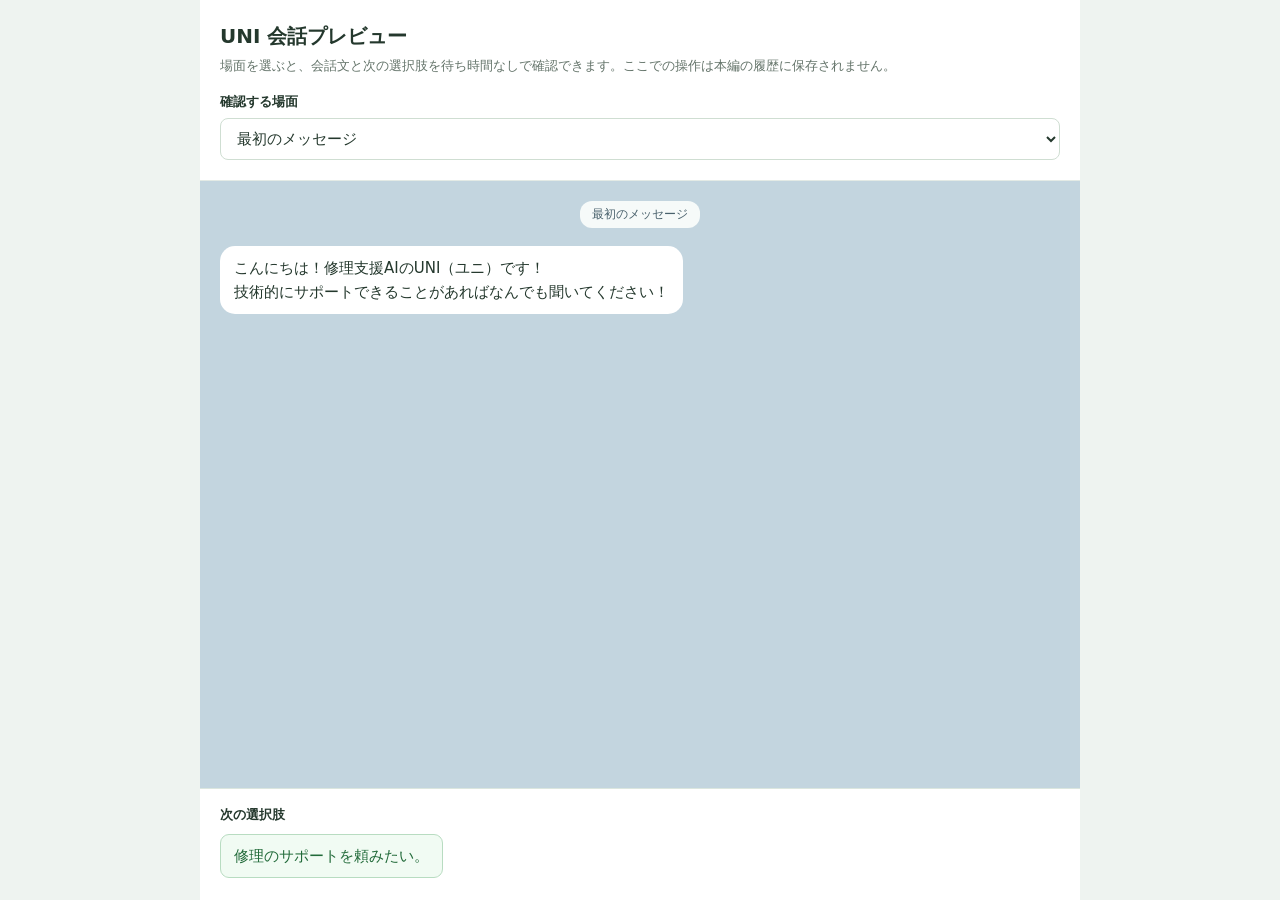
==== chatTalk/story-preview.html @ e6504bb5 "Add files via upload" ====
<!doctype html>
<html lang="ja">
  <head>
    <meta charset="UTF-8" />
    <meta name="viewport" content="width=device-width, initial-scale=1" />
    <title>UNI 会話プレビュー</title>
    <style>
      * { box-sizing: border-box; }
      body { margin: 0; color: #24382d; background: #eef3f0; font: 15px/1.6 system-ui, sans-serif; }
      .preview-shell { width: min(880px, 100%); min-height: 100dvh; margin: auto; background: #fff; display: flex; flex-direction: column; }
      header { padding: 20px; border-bottom: 1px solid #e3eae5; }
      h1 { margin: 0 0 4px; font-size: 20px; }
      .note { margin: 0 0 15px; color: #64746a; font-size: 13px; }
      label { display: block; margin-bottom: 5px; font-size: 13px; font-weight: 700; }
      select { width: 100%; padding: 10px 12px; border: 1px solid #cfded2; border-radius: 8px; background: #fff; color: inherit; font: inherit; }
      main { flex: 1; padding: 20px; background: #c3d5df; }
      .scene-heading { margin: 0 auto 18px; width: fit-content; padding: 4px 12px; border-radius: 12px; background: #f6faf9; color: #49616c; font-size: 12px; }
      .bubble { max-width: min(78%, 560px); width: fit-content; margin: 0 auto 12px 0; padding: 10px 14px; border-radius: 15px; background: #fff; white-space: pre-wrap; overflow-wrap: anywhere; }
      .bubble.mine { margin: 0 0 12px auto; background: #a9ee8e; }
      .bubble.image { min-width: 180px; min-height: 90px; border: 1px dashed #bbcfc0; background: #f8faf9; display: grid; place-items: center; color: #62756a; }
      .timing { margin: 0 0 18px; color: #4d6571; font-size: 12px; }
      .variant-switch { display: flex; flex-wrap: wrap; gap: 8px; margin: 0 0 18px; }
      .variant-switch button[aria-pressed="true"] { border-color: #158b4b; background: #d6f2df; }
      footer { padding: 16px 20px 22px; border-top: 1px solid #dbe6df; }
      .next-heading { margin: 0 0 8px; font-size: 13px; font-weight: 700; }
      .choices { display: flex; flex-wrap: wrap; gap: 8px; }
      button { padding: 9px 13px; border: 1px solid #b8dcc1; border-radius: 9px; background: #f1fbf3; color: #216a39; font: inherit; text-align: left; cursor: pointer; }
      button:hover { background: #dcf4e2; }
      .error { color: #a12b2b; }
    </style>
    <script src="./uni-story.js" defer></script>
    <script src="./story-compiler.js" defer></script>
    <script src="./story-preview.js" defer></script>
  </head>
  <body>
    <div class="preview-shell">
      <header>
        <h1>UNI 会話プレビュー</h1>
        <p class="note">場面を選ぶと、会話文と次の選択肢を待ち時間なしで確認できます。ここでの操作は本編の履歴に保存されません。</p>
        <label for="scene-select">確認する場面</label>
        <select id="scene-select"></select>
      </header>
      <main id="scene-content" aria-live="polite"></main>
      <footer>
        <p class="next-heading">次の選択肢</p>
        <div id="next-choices" class="choices"></div>
      </footer>
    </div>
  </body>
</html>
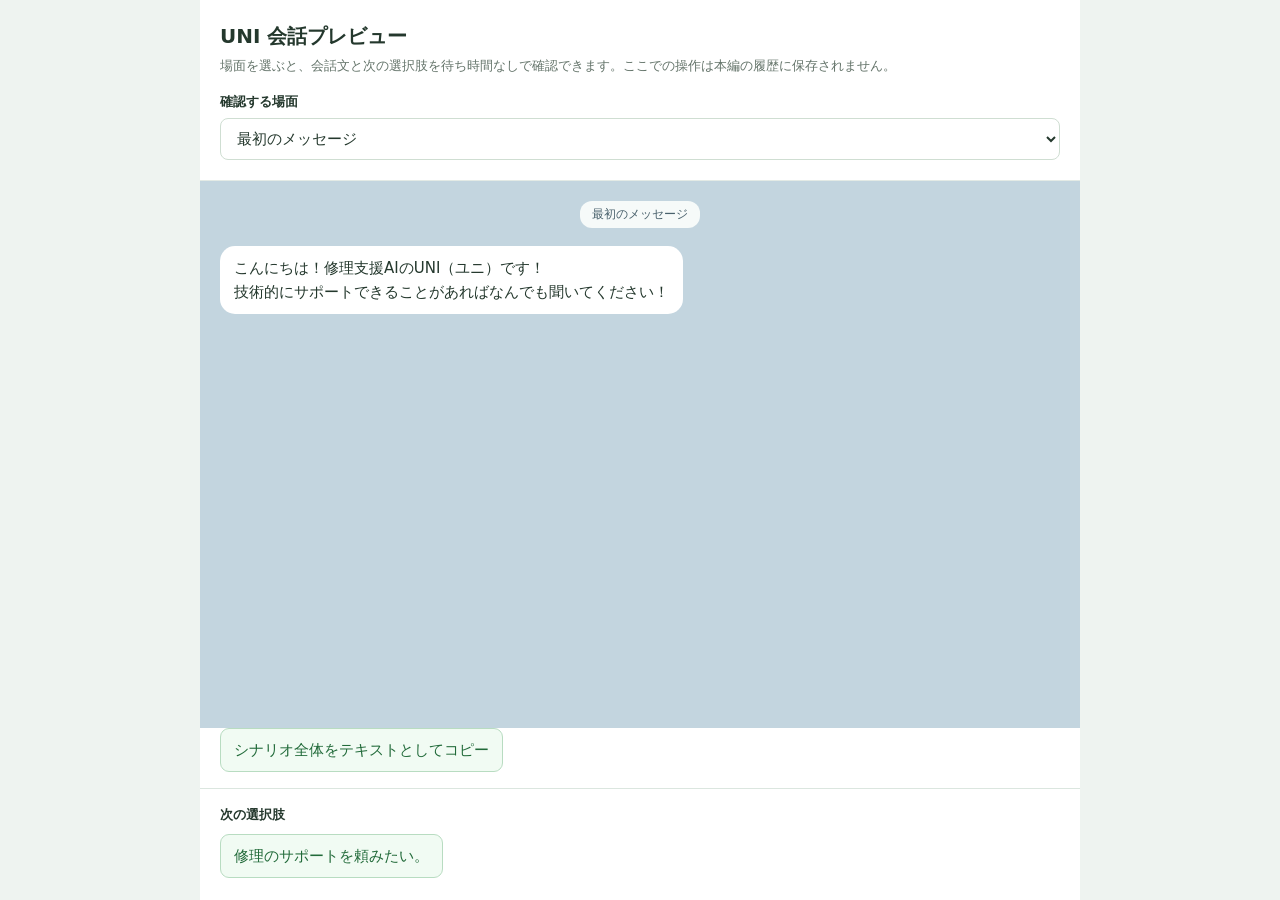
==== commit 5049b103: "Add files via upload" ====
--- a/chatTalk/story-preview.html
+++ b/chatTalk/story-preview.html
@@ -17,10 +17,15 @@
       .scene-heading { margin: 0 auto 18px; width: fit-content; padding: 4px 12px; border-radius: 12px; background: #f6faf9; color: #49616c; font-size: 12px; }
       .bubble { max-width: min(78%, 560px); width: fit-content; margin: 0 auto 12px 0; padding: 10px 14px; border-radius: 15px; background: #fff; white-space: pre-wrap; overflow-wrap: anywhere; }
       .bubble.mine { margin: 0 0 12px auto; background: #a9ee8e; }
-      .bubble.image { min-width: 180px; min-height: 90px; border: 1px dashed #bbcfc0; background: #f8faf9; display: grid; place-items: center; color: #62756a; }
+      .bubble.image { padding: 5px; background: transparent; }
+      .bubble.image img { display: block; max-width: 100%; max-height: min(50dvh, 420px); border-radius: 12px; object-fit: contain; }
+      .bubble.image .image-fallback { display: grid; place-items: center; width: min(66vw, 300px); min-height: 90px; padding: 14px; border: 1px dashed #bbcfc0; border-radius: 12px; background: #f8faf9; color: #62756a; text-align: center; }
+      .bubble.image .image-fallback[hidden], .bubble.image img[hidden] { display: none; }
       .timing { margin: 0 0 18px; color: #4d6571; font-size: 12px; }
       .variant-switch { display: flex; flex-wrap: wrap; gap: 8px; margin: 0 0 18px; }
       .variant-switch button[aria-pressed="true"] { border-color: #158b4b; background: #d6f2df; }
+      .text-tools { display: flex; align-items: center; gap: 10px; padding: 0 20px 16px; }
+      .copy-status { margin: 0; color: #64746a; font-size: 13px; }
       footer { padding: 16px 20px 22px; border-top: 1px solid #dbe6df; }
       .next-heading { margin: 0 0 8px; font-size: 13px; font-weight: 700; }
       .choices { display: flex; flex-wrap: wrap; gap: 8px; }
@@ -28,6 +33,8 @@
       button:hover { background: #dcf4e2; }
       .error { color: #a12b2b; }
     </style>
+    <link rel="stylesheet" href="./file-card.css" />
+    <script src="./file-card.js" defer></script>
     <script src="./uni-story.js" defer></script>
     <script src="./story-compiler.js" defer></script>
     <script src="./story-preview.js" defer></script>
@@ -41,6 +48,10 @@
         <select id="scene-select"></select>
       </header>
       <main id="scene-content" aria-live="polite"></main>
+      <div class="text-tools">
+        <button id="copy-chat-text" type="button">シナリオ全体をテキストとしてコピー</button>
+        <p id="copy-status" class="copy-status" role="status" aria-live="polite"></p>
+      </div>
       <footer>
         <p class="next-heading">次の選択肢</p>
         <div id="next-choices" class="choices"></div>
--- a/chatTalk/file-card.css
+++ b/chatTalk/file-card.css
@@ -0,0 +1,4 @@
+.file-card { display: flex; align-items: center; gap: .75em; line-height: 1.45; color: #357b69; }
+.file-card strong { display: block; color: #18251f; font-size: 1.12em; }
+.file-icon { flex: 0 0 3.4em; height: 3.4em; display: grid; place-items: center; border: 1px solid #ccc; border-radius: .65em; background: white; }
+.file-icon::before { content: ''; width: 1.55em; height: 1.95em; background: linear-gradient(135deg, #909090 50%, transparent 51%) bottom right / .53em .53em no-repeat, white; border: 2px solid #909090; clip-path: polygon(0 0, 100% 0, 100% 73%, 66% 100%, 0 100%); }
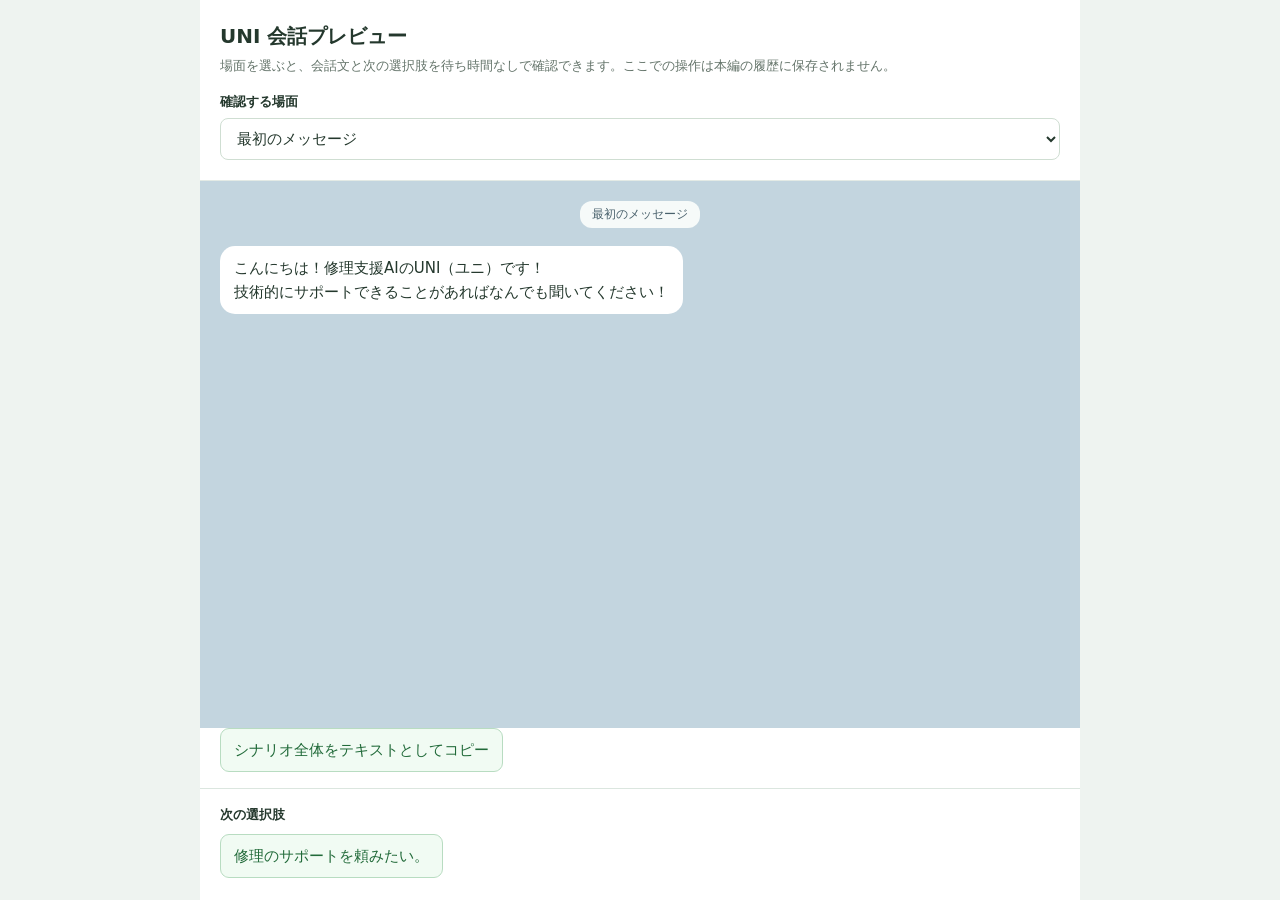
==== commit f7c59b6f: "Add files via upload" ====
--- a/chatTalk/story-preview.html
+++ b/chatTalk/story-preview.html
@@ -34,6 +34,8 @@
       .error { color: #a12b2b; }
     </style>
     <link rel="stylesheet" href="./file-card.css" />
+    <link rel="stylesheet" href="./image-viewer.css" />
+    <script src="./image-viewer.js" defer></script>
     <script src="./file-card.js" defer></script>
     <script src="./uni-story.js" defer></script>
     <script src="./story-compiler.js" defer></script>
--- a/chatTalk/image-viewer.css
+++ b/chatTalk/image-viewer.css
@@ -0,0 +1,43 @@
+button.image-trigger {
+  display: block;
+  max-width: 100%;
+  padding: 0;
+  border: 0;
+  border-radius: 12px;
+  background: transparent;
+  cursor: zoom-in;
+}
+html:has(.image-viewer[open]) { overflow: hidden; }
+.image-viewer {
+  position: fixed;
+  inset: 0;
+  width: 100%;
+  height: 100%;
+  max-width: none;
+  max-height: none;
+  margin: 0;
+  border: 0;
+  padding: 0;
+  overflow: hidden;
+  background: #111;
+}
+button.image-viewer-close {
+  display: block;
+  width: 100%;
+  height: 100%;
+  border: 0;
+  border-radius: 0;
+  padding: 0;
+  background: transparent;
+  cursor: zoom-out;
+}
+.image-viewer-close > * { display: block; width: 100%; height: 100%; object-fit: contain; }
+.image-viewer-save {
+  position: absolute;
+  bottom: max(16px, env(safe-area-inset-bottom));
+  right: max(16px, env(safe-area-inset-right));
+  padding: 10px 16px;
+  border-radius: 8px;
+  background: white;
+  color: #24382d;
+}
